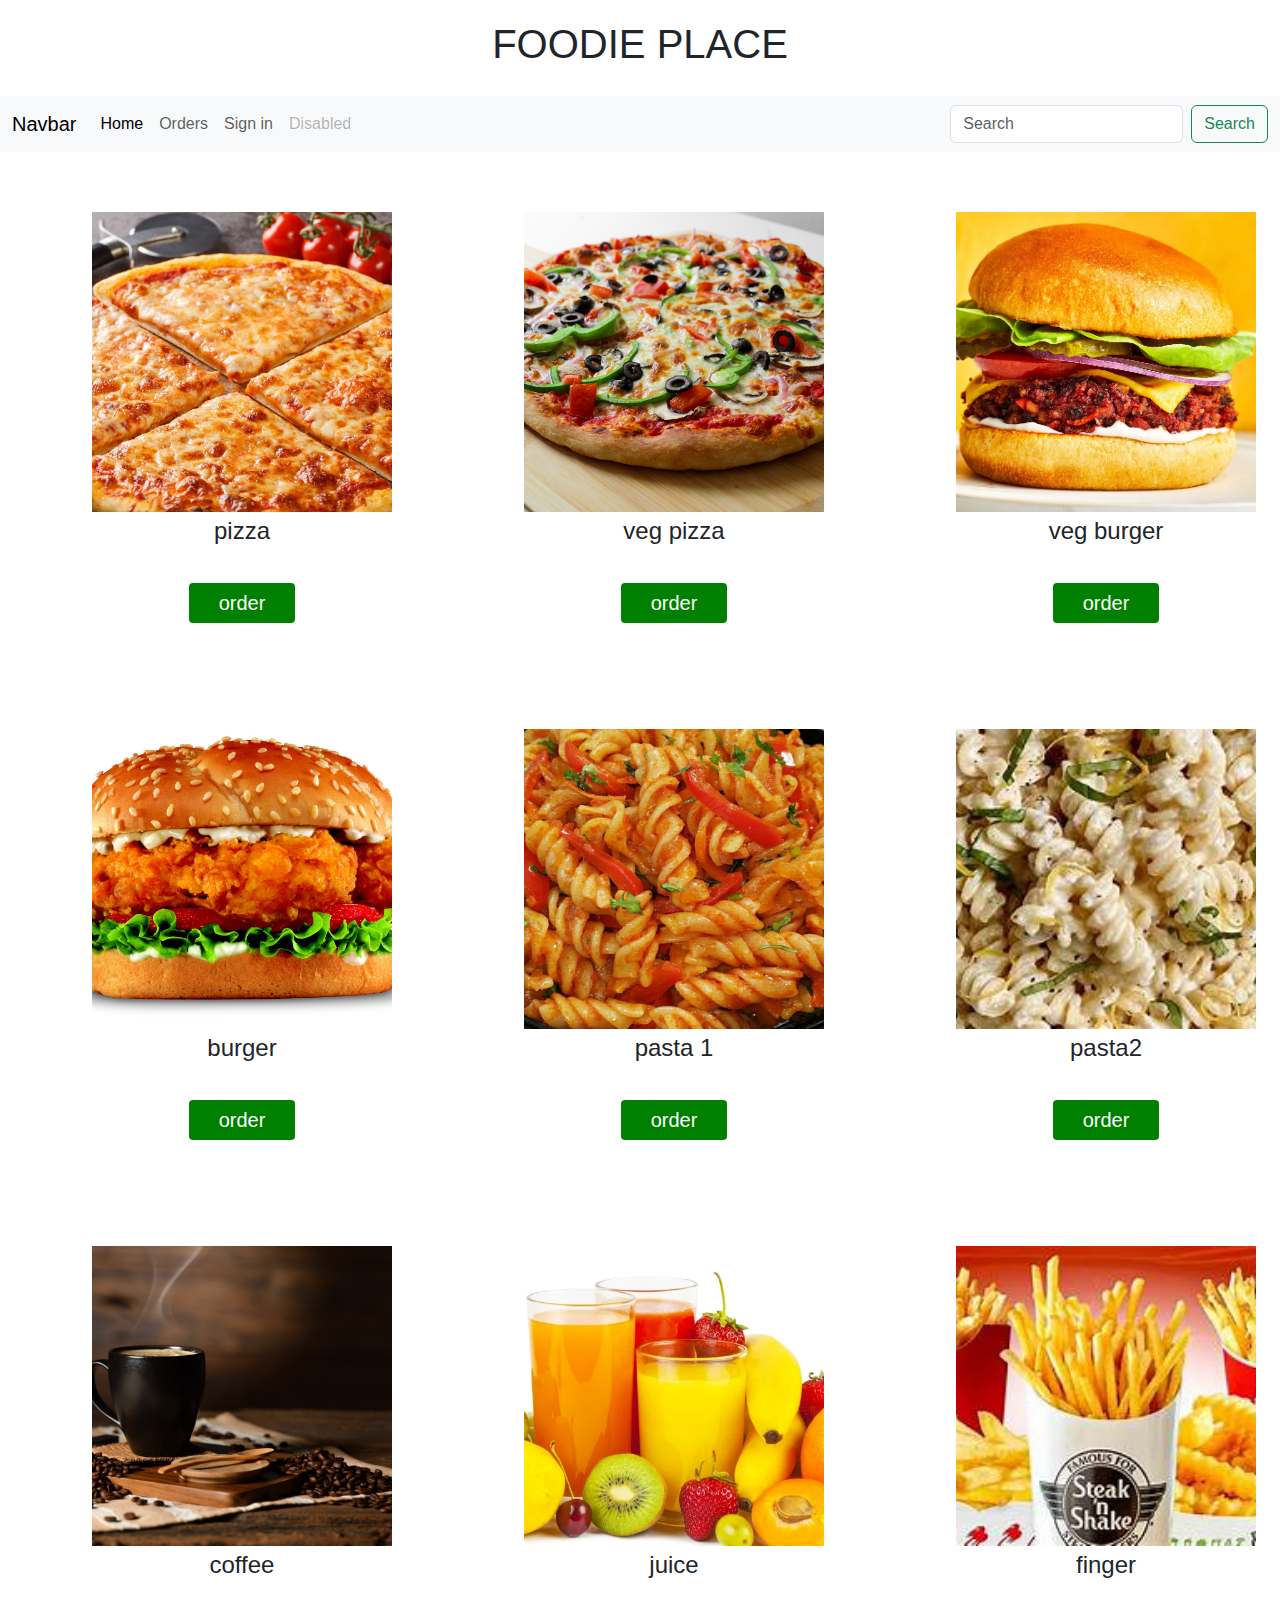
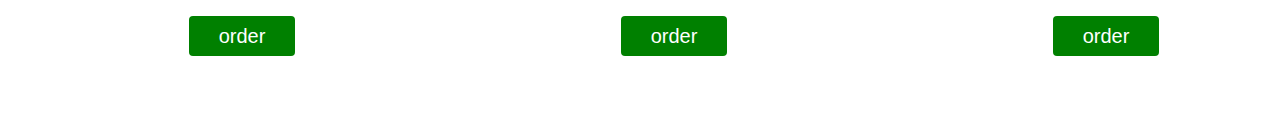
==== index.html @ 28765e53 "Add files via upload" ====
<!DOCTYPE html>
<html lang="en">
<head>
    <title>FOODIE PLACE</title>
    <link rel="stylesheet" href="style.css">
    <meta charset="UTF-8">
    <meta http-equiv="X-UA-Compatible" content="IE=edge">
    <meta name="viewport" content="width=device-width, initial-scale=1.0">
    <title>Document</title>
    <link href="https://cdn.jsdelivr.net/npm/bootstrap@5.3.3/dist/css/bootstrap.min.css" rel="stylesheet" integrity="sha384-QWTKZyjpPEjISv5WaRU9OFeRpok6YctnYmDr5pNlyT2bRjXh0JMhjY6hW+ALEwIH" crossorigin="anonymous">
</head>
<body>
    <h1>FOODIE PLACE</h1>
    <nav class="navbar navbar-expand-lg bg-body-tertiary">
        <div class="container-fluid">
          <a class="navbar-brand" href="#">Navbar</a>
          <button class="navbar-toggler" type="button" data-bs-toggle="collapse" data-bs-target="#navbarSupportedContent" aria-controls="navbarSupportedContent" aria-expanded="false" aria-label="Toggle navigation">
            <span class="navbar-toggler-icon"></span>
          </button>
          <div class="collapse navbar-collapse" id="navbarSupportedContent">
            <ul class="navbar-nav me-auto mb-2 mb-lg-0">
              <li class="nav-item">
                <a class="nav-link active" aria-current="page" href="#">Home</a>
              </li>
              <li class="nav-item">
                <a class="nav-link" href="file:///C:/Users/Naveen/Desktop/platfware/orders.html">Orders</a>
              </li>
              <li class="nav-item dropdown">
                <a class="nav-link signin-toggle" href="file:///C:/Users/Naveen/Desktop/platfware/signin.html">
                  Sign in
                </a>
                <ul class="dropdown-menu">
                  <li><a class="dropdown-item" href="#">Action</a></li>
                  <li><a class="dropdown-item" href="#">Another action</a></li>
                  <li><hr class="dropdown-divider"></li>
                  <li><a class="dropdown-item" href="#">Something else here</a></li>
                </ul>
              </li>
              <li class="nav-item">
                <a class="nav-link disabled" aria-disabled="true">Disabled</a>
              </li>
            </ul>
            <form class="d-flex" role="search">
              <input class="form-control me-2" type="search" placeholder="Search" aria-label="Search">
              <button class="btn btn-outline-success" type="submit">Search</button>
            </form>
          </div>
        </div>
      </nav>

<section class="items">
    <div class="items">
        <br>
        <ul>
        <center>
        <img src="pizza.jpg" width="300 px" height="300 px">
        <h4>pizza</h4>
        <br>
        <button>order</button>
    </center>
        </ul>
    </div>
    <div class="items">
        <br>
        <ul>
        <center>
        <img src="veg pizza.webp" width="300 px" height="300 px">
        <h4>veg pizza</h4>
        <br>
        <button>order</button>
    </center>
    </ul>
    </div>
    <div class="items">
        <br>
        <ul>
            <center>
        <img src="veg burger.jpg" width="300 px" height="300 px">
        <h4>veg burger</h4>
        <br>
        <button>order</button>
    </center>
        </ul>
    </div>
    <div class="items">
        <br>
        <ul>
            <center>
        <img src="burger.jpg" width="300 px" height="300 px">
        <h4> burger</h4>
        <br>
        <button>order</button>
    </center>
        </ul>
    </div>
    <div class="items">
        <br>
        <ul>
        <center>
        <img src="pasta 1.jpg" width="300 px" height="300 px">
        <h4>pasta 1</h4>
        <br>
        <button>order</button>
    </center>
        </ul>
     </div>
     <div class="items">
         <br>
         <ul>
        <center>
        <img src="pasta2.jpg" width="300 px" height="300 px">
        <h4>pasta2</h4>
        <br>
        <button>order</button>
    </center>
     </ul>
     </div>
     <div class="items">
         <br>
         <ul>
             <center>
        <img src="coffee.jpg" width="300 px" height="300 px">
        <h4>coffee</h4>
        <br>
        <button>order</button>
    </center>
        </ul>
     </div>
     <div class="items">
         <br>
         <ul>
             <center>       
         <img src="juice.webp" width="300 px" height="300 px">
        <h4>juice</h4>
        <br>
        <button>order</button>
    </center> 
        </ul>
     </div>
     <div class="items">
        <br>
        <ul> 
        <center>       
        <img src="finger.jpg" width="300 px" height="300 px">
        <h4>finger</h4>
       <br>
       <button>order</button>
        </center>
       </ul>
    </div>
</section>
</body>
</html>
    <script src="https://cdn.jsdelivr.net/npm/bootstrap@5.3.3/dist/js/bootstrap.bundle.min.js" integrity="sha384-YvpcrYf0tY3lHB60NNkmXc5s9fDVZLESaAA55NDzOxhy9GkcIdslK1eN7N6jIeHz" crossorigin="anonymous"></script>
</body>
</html>
---- style.css ----
*{
    margin:0;
    padding:0;
    font-family: sans-serif;
    box-sizing:border-box;
}
h1{
    text-align: center;
    color: green;
    padding: 20px;
}
nav{
    background-color: lime;
    display:grid;
    place-items:center;
}
nav ul{
    list-style-type: none;
}
nav ul a{
    display:inline-block;
    padding: 20px;
    text-align: none;
    color: #000;
    transition: 0.2s ease-in;
}
nav ul a:hover{
    background-color: green;
    color: white;
}
.items{
    display:grid;
    grid-template-columns: repeat(3,1fr);
    padding: 30px 20px;
    grid-column-gap: 20px;
    grid-row-gap: 30px;
}
.items img{
    object-fit: cover;
    cursor: pointer;
    transition:0.2s ease;
}
.items img:hover{
    transform:scale(1.04);
}
.items h4{
    padding: 5px;
    text-align:center ;
}
.items button{
    padding:5px 30px;
    border:none;
    outline:none;
    background-color:green;
    color:white;
    color:pointer;
    border-radius: 4px;
    font-size:20px;
    display: block;
    margin: 0 auto;
    transition: 0.2s all;
}
.items button:hover{
    transform:scale(1.08);
}
@media screen and (max-width:768px) {
    .items{
        grid-template-columns: repeat(1,1fr);
    }
    
}
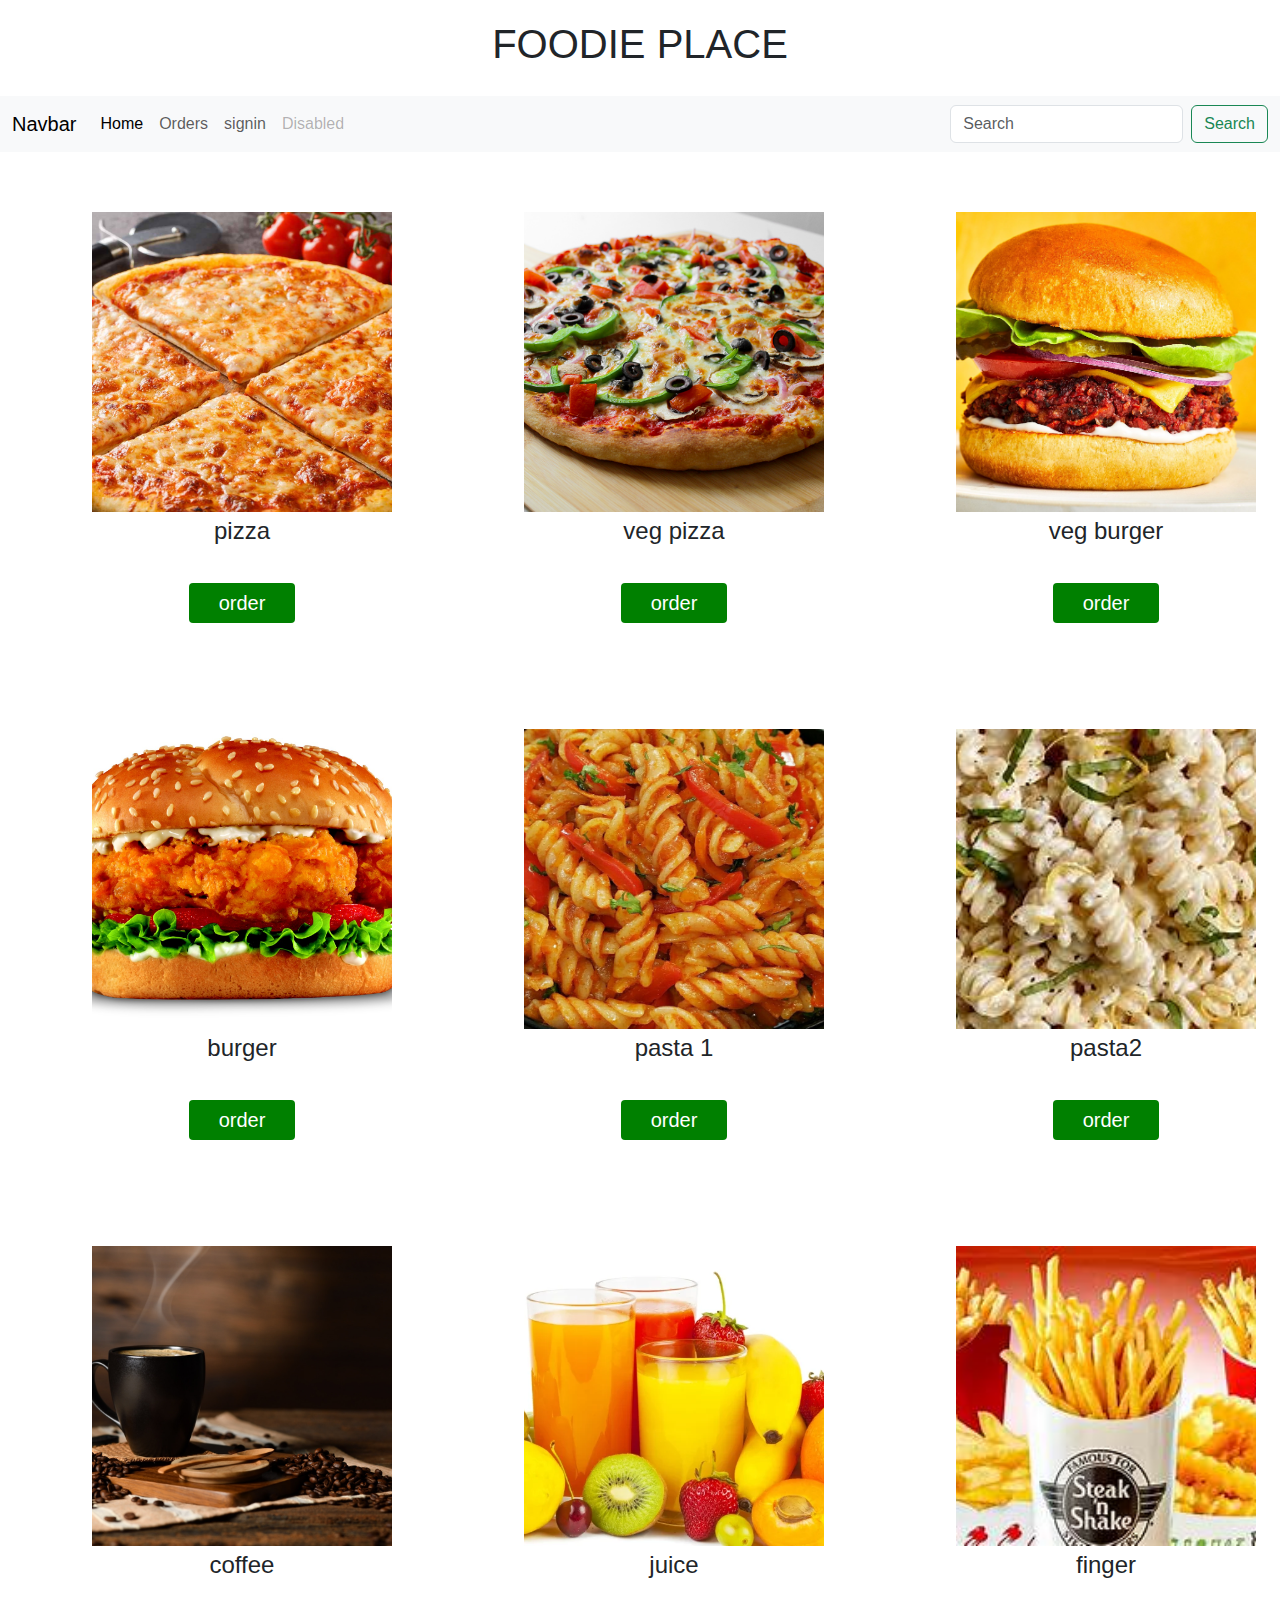
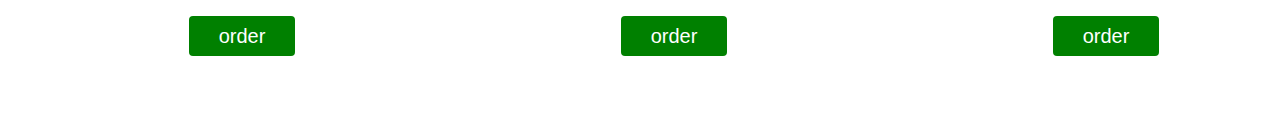
==== commit 1831a595: "Update index.html" ====
--- a/index.html
+++ b/index.html
@@ -23,12 +23,10 @@
                 <a class="nav-link active" aria-current="page" href="#">Home</a>
               </li>
               <li class="nav-item">
-                <a class="nav-link" href="file:///C:/Users/Naveen/Desktop/platfware/orders.html">Orders</a>
+                <a class="nav-link" href="./orders.html">Orders</a>
               </li>
               <li class="nav-item dropdown">
-                <a class="nav-link signin-toggle" href="file:///C:/Users/Naveen/Desktop/platfware/signin.html">
-                  Sign in
-                </a>
+                <a class="nav-link signin-toggle" href="file:./signin.html">signin</a>
                 <ul class="dropdown-menu">
                   <li><a class="dropdown-item" href="#">Action</a></li>
                   <li><a class="dropdown-item" href="#">Another action</a></li>
